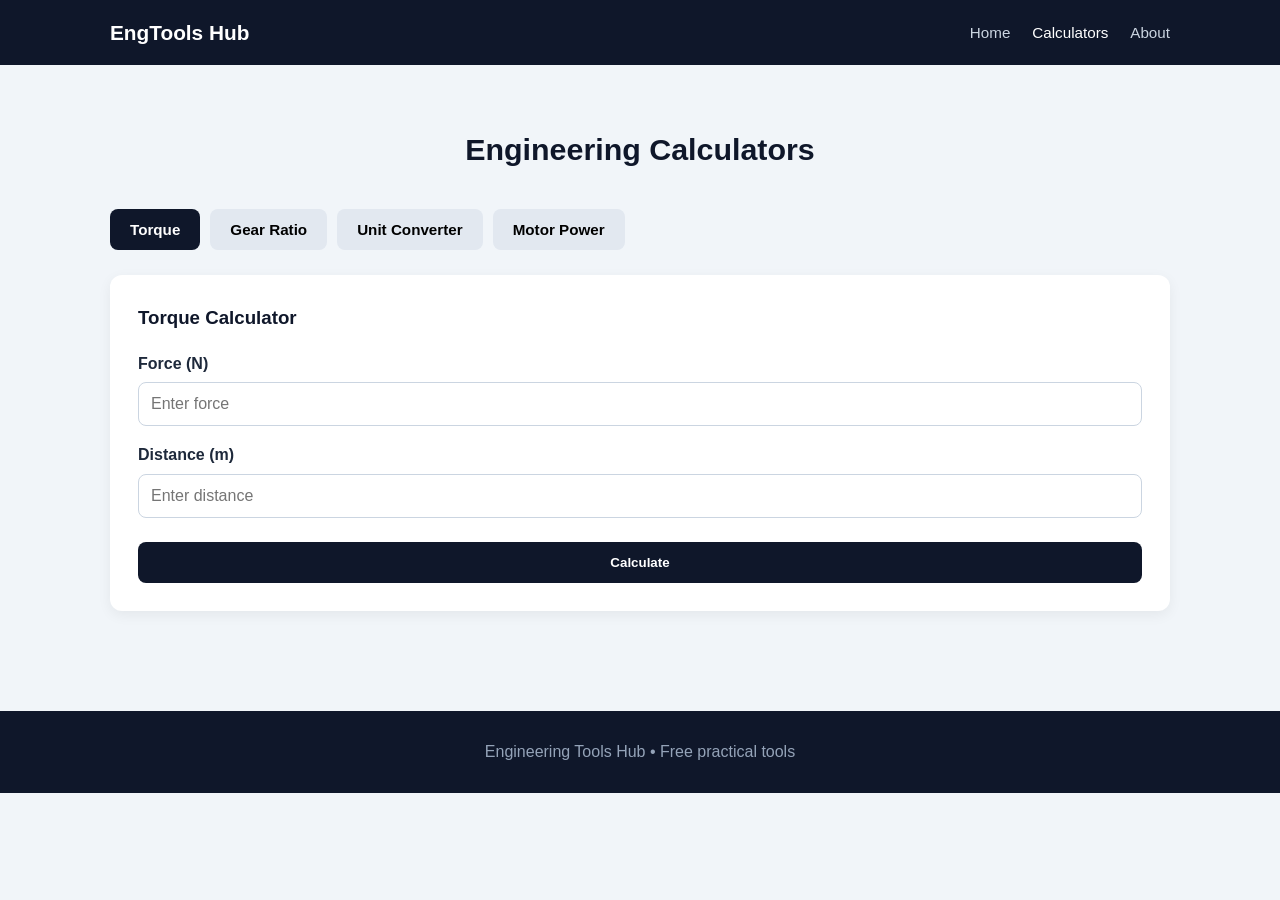
==== calculators.html @ 111ca570 "Add calculators page with multiple engineering tools This file contains the HTML structure and JavaS" ====
<!DOCTYPE html>
<html lang="en">
<head>
    <meta charset="UTF-8">
    <meta name="viewport" content="width=device-width, initial-scale=1.0">
    <title>Calculators | Engineering Tools Hub</title>
    <link rel="stylesheet" href="style.css">
    <style>
        .tabs {
            display: flex;
            gap: 10px;
            margin-bottom: 25px;
            flex-wrap: wrap;
        }
        .tab-btn {
            padding: 12px 20px;
            border: none;
            background: #e2e8f0;
            border-radius: 8px;
            cursor: pointer;
            font-weight: 600;
            font-size: 0.95rem;
        }
        .tab-btn.active {
            background: #0f172a;
            color: white;
        }
        .calc-card {
            display: none;
            background: white;
            padding: 28px;
            border-radius: 12px;
            box-shadow: 0 4px 14px rgba(0,0,0,0.06);
        }
        .calc-card.active {
            display: block;
        }
        .form-group {
            margin-bottom: 16px;
        }
        label {
            display: block;
            font-weight: 600;
            margin-bottom: 6px;
        }
        input, select {
            width: 100%;
            padding: 12px;
            border: 1.5px solid #cbd5e1;
            border-radius: 8px;
            font-size: 1rem;
        }
        .calc-btn {
            background: #0f172a;
            color: white;
            border: none;
            padding: 13px 24px;
            border-radius: 8px;
            font-weight: 600;
            cursor: pointer;
            width: 100%;
            margin-top: 8px;
        }
        .result {
            margin-top: 18px;
            padding: 14px;
            background: #e0f2fe;
            border-radius: 8px;
            font-size: 1.15rem;
            font-weight: 600;
            text-align: center;
            display: none;
        }
    </style>
</head>
<body>

    <nav>
        <div class="container">
            <a href="index.html" class="logo">EngTools Hub</a>
            <ul class="nav-links">
                <li><a href="index.html">Home</a></li>
                <li><a href="calculators.html" class="active">Calculators</a></li>
                <li><a href="about.html">About</a></li>
            </ul>
        </div>
    </nav>

    <section>
        <div class="container">
            <h2 class="section-title">Engineering Calculators</h2>

            <div class="tabs">
                <button class="tab-btn active" onclick="showCalc('torque', this)">Torque</button>
                <button class="tab-btn" onclick="showCalc('gear', this)">Gear Ratio</button>
                <button class="tab-btn" onclick="showCalc('units', this)">Unit Converter</button>
                <button class="tab-btn" onclick="showCalc('power', this)">Motor Power</button>
            </div>

            <!-- Torque -->
            <div id="torque" class="calc-card active">
                <h3 style="margin-bottom:18px; color:#0f172a;">Torque Calculator</h3>
                <div class="form-group">
                    <label>Force (N)</label>
                    <input type="number" id="force" placeholder="Enter force">
                </div>
                <div class="form-group">
                    <label>Distance (m)</label>
                    <input type="number" id="distance" placeholder="Enter distance">
                </div>
                <button class="calc-btn" onclick="calcTorque()">Calculate</button>
                <div class="result" id="torqueResult"></div>
            </div>

            <!-- Gear Ratio -->
            <div id="gear" class="calc-card">
                <h3 style="margin-bottom:18px; color:#0f172a;">Gear Ratio Calculator</h3>
                <div class="form-group">
                    <label>Teeth on Driven Gear</label>
                    <input type="number" id="driven" placeholder="Driven gear teeth">
                </div>
                <div class="form-group">
                    <label>Teeth on Driving Gear</label>
                    <input type="number" id="driving" placeholder="Driving gear teeth">
                </div>
                <button class="calc-btn" onclick="calcGear()">Calculate</button>
                <div class="result" id="gearResult"></div>
            </div>

            <!-- Unit Converter -->
            <div id="units" class="calc-card">
                <h3 style="margin-bottom:18px; color:#0f172a;">Unit Converter</h3>
                <div class="form-group">
                    <label>Value</label>
                    <input type="number" id="unitValue" placeholder="Enter value">
                </div>
                <div class="form-group">
                    <label>From</label>
                    <select id="fromUnit">
                        <option value="mm">mm</option>
                        <option value="cm">cm</option>
                        <option value="m">m</option>
                        <option value="inch">inch</option>
                        <option value="n">Newton (N)</option>
                        <option value="kgf">kgf</option>
                    </select>
                </div>
                <div class="form-group">
                    <label>To</label>
                    <select id="toUnit">
                        <option value="mm">mm</option>
                        <option value="cm">cm</option>
                        <option value="m">m</option>
                        <option value="inch">inch</option>
                        <option value="n">Newton (N)</option>
                        <option value="kgf">kgf</option>
                    </select>
                </div>
                <button class="calc-btn" onclick="convertUnit()">Convert</button>
                <div class="result" id="unitResult"></div>
            </div>

            <!-- Motor Power -->
            <div id="power" class="calc-card">
                <h3 style="margin-bottom:18px; color:#0f172a;">Basic Motor Power Estimator</h3>
                <div class="form-group">
                    <label>Torque (N·m)</label>
                    <input type="number" id="motorTorque" placeholder="Enter torque">
                </div>
                <div class="form-group">
                    <label>Speed (RPM)</label>
                    <input type="number" id="motorRpm" placeholder="Enter RPM">
                </div>
                <button class="calc-btn" onclick="calcPower()">Calculate Power</button>
                <div class="result" id="powerResult"></div>
            </div>
        </div>
    </section>

    <footer>
        <div class="container">
            <p>Engineering Tools Hub • Free practical tools</p>
        </div>
    </footer>

    <script>
        function showCalc(id, btn) {
            document.querySelectorAll('.calc-card').forEach(c => c.classList.remove('active'));
            document.querySelectorAll('.tab-btn').forEach(b => b.classList.remove('active'));
            document.getElementById(id).classList.add('active');
            btn.classList.add('active');
        }

        function calcTorque() {
            const f = parseFloat(document.getElementById('force').value);
            const d = parseFloat(document.getElementById('distance').value);
            const res = document.getElementById('torqueResult');
            if (isNaN(f) || isNaN(d)) {
                res.style.display = 'block';
                res.innerHTML = 'Enter valid numbers';
                return;
            }
            res.style.display = 'block';
            res.innerHTML = `Torque = <strong>${(f * d).toFixed(2)} N·m</strong>`;
        }

        function calcGear() {
            const driven = parseFloat(document.getElementById('driven').value);
            const driving = parseFloat(document.getElementById('driving').value);
            const res = document.getElementById('gearResult');
            if (isNaN(driven) || isNaN(driving) || driving === 0) {
                res.style.display = 'block';
                res.innerHTML = 'Enter valid numbers';
                return;
            }
            res.style.display = 'block';
            res.innerHTML = `Gear Ratio = <strong>${(driven / driving).toFixed(3)} : 1</strong>`;
        }

        function convertUnit() {
            const value = parseFloat(document.getElementById('unitValue').value);
            const from = document.getElementById('fromUnit').value;
            const to = document.getElementById('toUnit').value;
            const res = document.getElementById('unitResult');

            if (isNaN(value)) {
                res.style.display = 'block';
                res.innerHTML = 'Enter a valid number';
                return;
            }

            const toBase = { mm:0.001, cm:0.01, m:1, inch:0.0254, n:1, kgf:9.80665 };
            const length = ['mm','cm','m','inch'];
---- style.css ----
* {
    margin: 0;
    padding: 0;
    box-sizing: border-box;
}

body {
    font-family: 'Segoe UI', Tahoma, Geneva, Verdana, sans-serif;
    background: #f1f5f9;
    color: #1e293b;
    line-height: 1.6;
}

.container {
    max-width: 1100px;
    margin: 0 auto;
    padding: 0 20px;
}

/* Navigation */
nav {
    background: #0f172a;
    padding: 16px 0;
    position: sticky;
    top: 0;
    z-index: 100;
}

nav .container {
    display: flex;
    justify-content: space-between;
    align-items: center;
    flex-wrap: wrap;
    gap: 12px;
}

.logo {
    color: white;
    font-size: 1.3rem;
    font-weight: 700;
    text-decoration: none;
}

.nav-links {
    display: flex;
    gap: 22px;
    list-style: none;
    flex-wrap: wrap;
}

.nav-links a {
    color: #cbd5e1;
    text-decoration: none;
    font-weight: 500;
    font-size: 0.95rem;
}

.nav-links a:hover,
.nav-links a.active {
    color: white;
}

/* Hero */
.hero {
    background: linear-gradient(135deg, #0f172a, #1e3a5f);
    color: white;
    padding: 80px 0;
    text-align: center;
}

.hero h1 {
    font-size: 2.5rem;
    margin-bottom: 15px;
}

.hero p {
    font-size: 1.15rem;
    opacity: 0.9;
    max-width: 650px;
    margin: 0 auto 30px;
}

.btn {
    display: inline-block;
    background: white;
    color: #0f172a;
    padding: 13px 28px;
    border-radius: 8px;
    text-decoration: none;
    font-weight: 600;
}

.btn:hover {
    background: #e2e8f0;
}

/* Sections */
section {
    padding: 60px 0;
}

.section-title {
    text-align: center;
    font-size: 1.9rem;
    color: #0f172a;
    margin-bottom: 35px;
    font-weight: 700;
}

.card {
    background: white;
    padding: 28px;
    border-radius: 12px;
    box-shadow: 0 4px 14px rgba(0,0,0,0.06);
    border: 1px solid #e2e8f0;
}

/* Footer */
footer {
    background: #0f172a;
    color: #94a3b8;
    text-align: center;
    padding: 28px 0;
    margin-top: 40px;
}

/* Mobile */
@media (max-width: 768px) {
    .hero h1 {
        font-size: 1.9rem;
    }
    .nav-links {
        gap: 14px;
    }
}
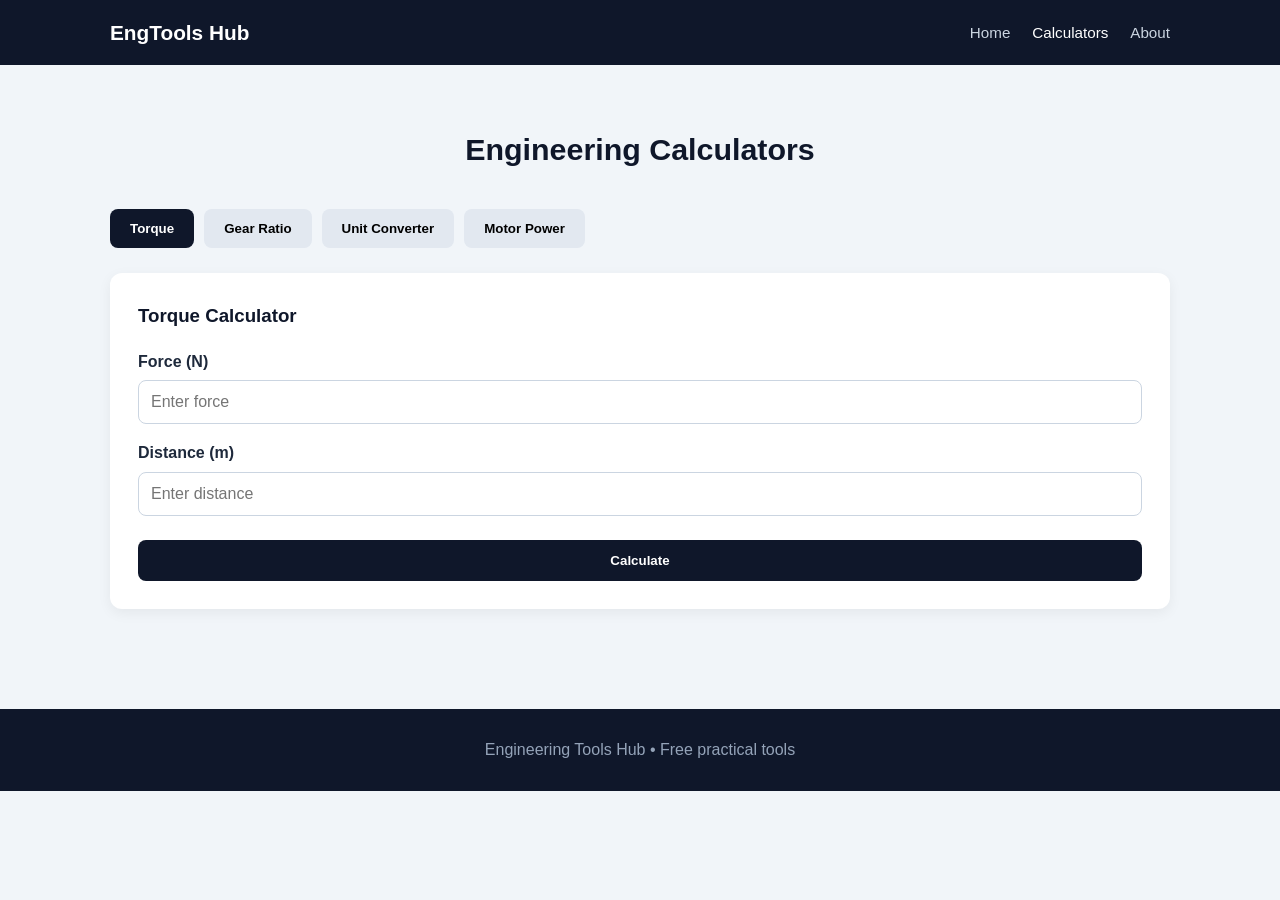
==== commit af1847ee: "Refactor HTML structure and styles for calculators" ====
--- a/calculators.html
+++ b/calculators.html
@@ -1,233 +1,191 @@
 <!DOCTYPE html>
 <html lang="en">
 <head>
-    <meta charset="UTF-8">
-    <meta name="viewport" content="width=device-width, initial-scale=1.0">
-    <title>Calculators | Engineering Tools Hub</title>
-    <link rel="stylesheet" href="style.css">
-    <style>
-        .tabs {
-            display: flex;
-            gap: 10px;
-            margin-bottom: 25px;
-            flex-wrap: wrap;
-        }
-        .tab-btn {
-            padding: 12px 20px;
-            border: none;
-            background: #e2e8f0;
-            border-radius: 8px;
-            cursor: pointer;
-            font-weight: 600;
-            font-size: 0.95rem;
-        }
-        .tab-btn.active {
-            background: #0f172a;
-            color: white;
-        }
-        .calc-card {
-            display: none;
-            background: white;
-            padding: 28px;
-            border-radius: 12px;
-            box-shadow: 0 4px 14px rgba(0,0,0,0.06);
-        }
-        .calc-card.active {
-            display: block;
-        }
-        .form-group {
-            margin-bottom: 16px;
-        }
-        label {
-            display: block;
-            font-weight: 600;
-            margin-bottom: 6px;
-        }
-        input, select {
-            width: 100%;
-            padding: 12px;
-            border: 1.5px solid #cbd5e1;
-            border-radius: 8px;
-            font-size: 1rem;
-        }
-        .calc-btn {
-            background: #0f172a;
-            color: white;
-            border: none;
-            padding: 13px 24px;
-            border-radius: 8px;
-            font-weight: 600;
-            cursor: pointer;
-            width: 100%;
-            margin-top: 8px;
-        }
-        .result {
-            margin-top: 18px;
-            padding: 14px;
-            background: #e0f2fe;
-            border-radius: 8px;
-            font-size: 1.15rem;
-            font-weight: 600;
-            text-align: center;
-            display: none;
-        }
-    </style>
+<meta charset="UTF-8">
+<meta name="viewport" content="width=device-width, initial-scale=1.0">
+<title>Calculators | Engineering Tools Hub</title>
+<link rel="stylesheet" href="style.css">
+<style>
+.tabs{display:flex;gap:10px;margin-bottom:25px;flex-wrap:wrap}
+.tab-btn{padding:12px 20px;border:none;background:#e2e8f0;border-radius:8px;cursor:pointer;font-weight:600}
+.tab-btn.active{background:#0f172a;color:#fff}
+.calc-card{display:none;background:#fff;padding:28px;border-radius:12px;box-shadow:0 4px 14px rgba(0,0,0,.06)}
+.calc-card.active{display:block}
+.form-group{margin-bottom:16px}
+label{display:block;font-weight:600;margin-bottom:6px}
+input,select{width:100%;padding:12px;border:1.5px solid #cbd5e1;border-radius:8px;font-size:1rem}
+.calc-btn{background:#0f172a;color:#fff;border:none;padding:13px 24px;border-radius:8px;font-weight:600;cursor:pointer;width:100%;margin-top:8px}
+.result{margin-top:18px;padding:14px;background:#e0f2fe;border-radius:8px;font-size:1.15rem;font-weight:600;text-align:center;display:none}
+</style>
 </head>
 <body>
+<nav>
+<div class="container">
+<a href="index.html" class="logo">EngTools Hub</a>
+<ul class="nav-links">
+<li><a href="index.html">Home</a></li>
+<li><a href="calculators.html" class="active">Calculators</a></li>
+<li><a href="about.html">About</a></li>
+</ul>
+</div>
+</nav>
 
-    <nav>
-        <div class="container">
-            <a href="index.html" class="logo">EngTools Hub</a>
-            <ul class="nav-links">
-                <li><a href="index.html">Home</a></li>
-                <li><a href="calculators.html" class="active">Calculators</a></li>
-                <li><a href="about.html">About</a></li>
-            </ul>
-        </div>
-    </nav>
+<section>
+<div class="container">
+<h2 class="section-title">Engineering Calculators</h2>
 
-    <section>
-        <div class="container">
-            <h2 class="section-title">Engineering Calculators</h2>
+<div class="tabs">
+<button class="tab-btn active" onclick="showCalc('torque', this)">Torque</button>
+<button class="tab-btn" onclick="showCalc('gear', this)">Gear Ratio</button>
+<button class="tab-btn" onclick="showCalc('units', this)">Unit Converter</button>
+<button class="tab-btn" onclick="showCalc('power', this)">Motor Power</button>
+</div>
 
-            <div class="tabs">
-                <button class="tab-btn active" onclick="showCalc('torque', this)">Torque</button>
-                <button class="tab-btn" onclick="showCalc('gear', this)">Gear Ratio</button>
-                <button class="tab-btn" onclick="showCalc('units', this)">Unit Converter</button>
-                <button class="tab-btn" onclick="showCalc('power', this)">Motor Power</button>
-            </div>
+<!-- Torque -->
+<div id="torque" class="calc-card active">
+<h3 style="margin-bottom:18px;color:#0f172a">Torque Calculator</h3>
+<div class="form-group">
+<label>Force (N)</label>
+<input type="number" id="force" placeholder="Enter force">
+</div>
+<div class="form-group">
+<label>Distance (m)</label>
+<input type="number" id="distance" placeholder="Enter distance">
+</div>
+<button class="calc-btn" onclick="calcTorque()">Calculate</button>
+<div class="result" id="torqueResult"></div>
+</div>
 
-            <!-- Torque -->
-            <div id="torque" class="calc-card active">
-                <h3 style="margin-bottom:18px; color:#0f172a;">Torque Calculator</h3>
-                <div class="form-group">
-                    <label>Force (N)</label>
-                    <input type="number" id="force" placeholder="Enter force">
-                </div>
-                <div class="form-group">
-                    <label>Distance (m)</label>
-                    <input type="number" id="distance" placeholder="Enter distance">
-                </div>
-                <button class="calc-btn" onclick="calcTorque()">Calculate</button>
-                <div class="result" id="torqueResult"></div>
-            </div>
+<!-- Gear -->
+<div id="gear" class="calc-card">
+<h3 style="margin-bottom:18px;color:#0f172a">Gear Ratio Calculator</h3>
+<div class="form-group">
+<label>Teeth on Driven Gear</label>
+<input type="number" id="driven" placeholder="Driven gear teeth">
+</div>
+<div class="form-group">
+<label>Teeth on Driving Gear</label>
+<input type="number" id="driving" placeholder="Driving gear teeth">
+</div>
+<button class="calc-btn" onclick="calcGear()">Calculate</button>
+<div class="result" id="gearResult"></div>
+</div>
 
-            <!-- Gear Ratio -->
-            <div id="gear" class="calc-card">
-                <h3 style="margin-bottom:18px; color:#0f172a;">Gear Ratio Calculator</h3>
-                <div class="form-group">
-                    <label>Teeth on Driven Gear</label>
-                    <input type="number" id="driven" placeholder="Driven gear teeth">
-                </div>
-                <div class="form-group">
-                    <label>Teeth on Driving Gear</label>
-                    <input type="number" id="driving" placeholder="Driving gear teeth">
-                </div>
-                <button class="calc-btn" onclick="calcGear()">Calculate</button>
-                <div class="result" id="gearResult"></div>
-            </div>
+<!-- Units -->
+<div id="units" class="calc-card">
+<h3 style="margin-bottom:18px;color:#0f172a">Unit Converter</h3>
+<div class="form-group">
+<label>Value</label>
+<input type="number" id="unitValue" placeholder="Enter value">
+</div>
+<div class="form-group">
+<label>From</label>
+<select id="fromUnit">
+<option value="mm">mm</option>
+<option value="cm">cm</option>
+<option value="m">m</option>
+<option value="inch">inch</option>
+<option value="n">Newton (N)</option>
+<option value="kgf">kgf</option>
+</select>
+</div>
+<div class="form-group">
+<label>To</label>
+<select id="toUnit">
+<option value="mm">mm</option>
+<option value="cm">cm</option>
+<option value="m">m</option>
+<option value="inch">inch</option>
+<option value="n">Newton (N)</option>
+<option value="kgf">kgf</option>
+</select>
+</div>
+<button class="calc-btn" onclick="convertUnit()">Convert</button>
+<div class="result" id="unitResult"></div>
+</div>
 
-            <!-- Unit Converter -->
-            <div id="units" class="calc-card">
-                <h3 style="margin-bottom:18px; color:#0f172a;">Unit Converter</h3>
-                <div class="form-group">
-                    <label>Value</label>
-                    <input type="number" id="unitValue" placeholder="Enter value">
-                </div>
-                <div class="form-group">
-                    <label>From</label>
-                    <select id="fromUnit">
-                        <option value="mm">mm</option>
-                        <option value="cm">cm</option>
-                        <option value="m">m</option>
-                        <option value="inch">inch</option>
-                        <option value="n">Newton (N)</option>
-                        <option value="kgf">kgf</option>
-                    </select>
-                </div>
-                <div class="form-group">
-                    <label>To</label>
-                    <select id="toUnit">
-                        <option value="mm">mm</option>
-                        <option value="cm">cm</option>
-                        <option value="m">m</option>
-                        <option value="inch">inch</option>
-                        <option value="n">Newton (N)</option>
-                        <option value="kgf">kgf</option>
-                    </select>
-                </div>
-                <button class="calc-btn" onclick="convertUnit()">Convert</button>
-                <div class="result" id="unitResult"></div>
-            </div>
+<!-- Power -->
+<div id="power" class="calc-card">
+<h3 style="margin-bottom:18px;color:#0f172a">Basic Motor Power Estimator</h3>
+<div class="form-group">
+<label>Torque (N·m)</label>
+<input type="number" id="motorTorque" placeholder="Enter torque">
+</div>
+<div class="form-group">
+<label>Speed (RPM)</label>
+<input type="number" id="motorRpm" placeholder="Enter RPM">
+</div>
+<button class="calc-btn" onclick="calcPower()">Calculate Power</button>
+<div class="result" id="powerResult"></div>
+</div>
 
-            <!-- Motor Power -->
-            <div id="power" class="calc-card">
-                <h3 style="margin-bottom:18px; color:#0f172a;">Basic Motor Power Estimator</h3>
-                <div class="form-group">
-                    <label>Torque (N·m)</label>
-                    <input type="number" id="motorTorque" placeholder="Enter torque">
-                </div>
-                <div class="form-group">
-                    <label>Speed (RPM)</label>
-                    <input type="number" id="motorRpm" placeholder="Enter RPM">
-                </div>
-                <button class="calc-btn" onclick="calcPower()">Calculate Power</button>
-                <div class="result" id="powerResult"></div>
-            </div>
-        </div>
-    </section>
+</div>
+</section>
 
-    <footer>
-        <div class="container">
-            <p>Engineering Tools Hub • Free practical tools</p>
-        </div>
-    </footer>
+<footer>
+<div class="container">
+<p>Engineering Tools Hub • Free practical tools</p>
+</div>
+</footer>
 
-    <script>
-        function showCalc(id, btn) {
-            document.querySelectorAll('.calc-card').forEach(c => c.classList.remove('active'));
-            document.querySelectorAll('.tab-btn').forEach(b => b.classList.remove('active'));
-            document.getElementById(id).classList.add('active');
-            btn.classList.add('active');
-        }
+<script>
+function showCalc(id, btn) {
+  document.querySelectorAll('.calc-card').forEach(function(el){ el.classList.remove('active'); });
+  document.querySelectorAll('.tab-btn').forEach(function(el){ el.classList.remove('active'); });
+  document.getElementById(id).classList.add('active');
+  btn.classList.add('active');
+}
 
-        function calcTorque() {
-            const f = parseFloat(document.getElementById('force').value);
-            const d = parseFloat(document.getElementById('distance').value);
-            const res = document.getElementById('torqueResult');
-            if (isNaN(f) || isNaN(d)) {
-                res.style.display = 'block';
-                res.innerHTML = 'Enter valid numbers';
-                return;
-            }
-            res.style.display = 'block';
-            res.innerHTML = `Torque = <strong>${(f * d).toFixed(2)} N·m</strong>`;
-        }
+function calcTorque() {
+  var f = parseFloat(document.getElementById('force').value);
+  var d = parseFloat(document.getElementById('distance').value);
+  var r = document.getElementById('torqueResult');
+  if (isNaN(f) || isNaN(d)) { r.style.display='block'; r.innerHTML='Enter valid numbers'; return; }
+  r.style.display='block';
+  r.innerHTML = 'Torque = <strong>' + (f*d).toFixed(2) + ' N·m</strong>';
+}
 
-        function calcGear() {
-            const driven = parseFloat(document.getElementById('driven').value);
-            const driving = parseFloat(document.getElementById('driving').value);
-            const res = document.getElementById('gearResult');
-            if (isNaN(driven) || isNaN(driving) || driving === 0) {
-                res.style.display = 'block';
-                res.innerHTML = 'Enter valid numbers';
-                return;
-            }
-            res.style.display = 'block';
-            res.innerHTML = `Gear Ratio = <strong>${(driven / driving).toFixed(3)} : 1</strong>`;
-        }
+function calcGear() {
+  var a = parseFloat(document.getElementById('driven').value);
+  var b = parseFloat(document.getElementById('driving').value);
+  var r = document.getElementById('gearResult');
+  if (isNaN(a) || isNaN(b) || b===0) { r.style.display='block'; r.innerHTML='Enter valid numbers'; return; }
+  r.style.display='block';
+  r.innerHTML = 'Gear Ratio = <strong>' + (a/b).toFixed(3) + ' : 1</strong>';
+}
 
-        function convertUnit() {
-            const value = parseFloat(document.getElementById('unitValue').value);
-            const from = document.getElementById('fromUnit').value;
-            const to = document.getElementById('toUnit').value;
-            const res = document.getElementById('unitResult');
+function convertUnit() {
+  var value = parseFloat(document.getElementById('unitValue').value);
+  var from = document.getElementById('fromUnit').value;
+  var to = document.getElementById('toUnit').value;
+  var r = document.getElementById('unitResult');
+  if (isNaN(value)) { r.style.display='block'; r.innerHTML='Enter a valid number'; return; }
 
-            if (isNaN(value)) {
-                res.style.display = 'block';
-                res.innerHTML = 'Enter a valid number';
-                return;
-            }
+  var base = {mm:0.001, cm:0.01, m:1, inch:0.0254, n:1, kgf:9.80665};
+  var length = ['mm','cm','m','inch'];
+  var force = ['n','kgf'];
+  var result;
 
-            const toBase = { mm:0.001, cm:0.01, m:1, inch:0.0254, n:1, kgf:9.80665 };
-            const length = ['mm','cm','m','inch'];
+  if (length.indexOf(from) > -1 && length.indexOf(to) > -1) {
+    result = value * base[from] / base[to];
+  } else if (force.indexOf(from) > -1 && force.indexOf(to) > -1) {
+    result = value * base[from] / base[to];
+  } else {
+    r.style.display='block'; r.innerHTML='Cannot convert between length and force'; return;
+  }
+  r.style.display='block';
+  r.innerHTML = 'Result = <strong>' + result.toFixed(4) + ' ' + to + '</strong>';
+}
+
+function calcPower() {
+  var t = parseFloat(document.getElementById('motorTorque').value);
+  var rpm = parseFloat(document.getElementById('motorRpm').value);
+  var r = document.getElementById('powerResult');
+  if (isNaN(t) || isNaN(rpm)) { r.style.display='block'; r.innerHTML='Enter valid numbers'; return; }
+  var power = (t * rpm) / 9549;
+  r.style.display='block';
+  r.innerHTML = 'Power ≈ <strong>' + power.toFixed(3) + ' kW</strong>';
+}
+</script>
+</body>
+</html>
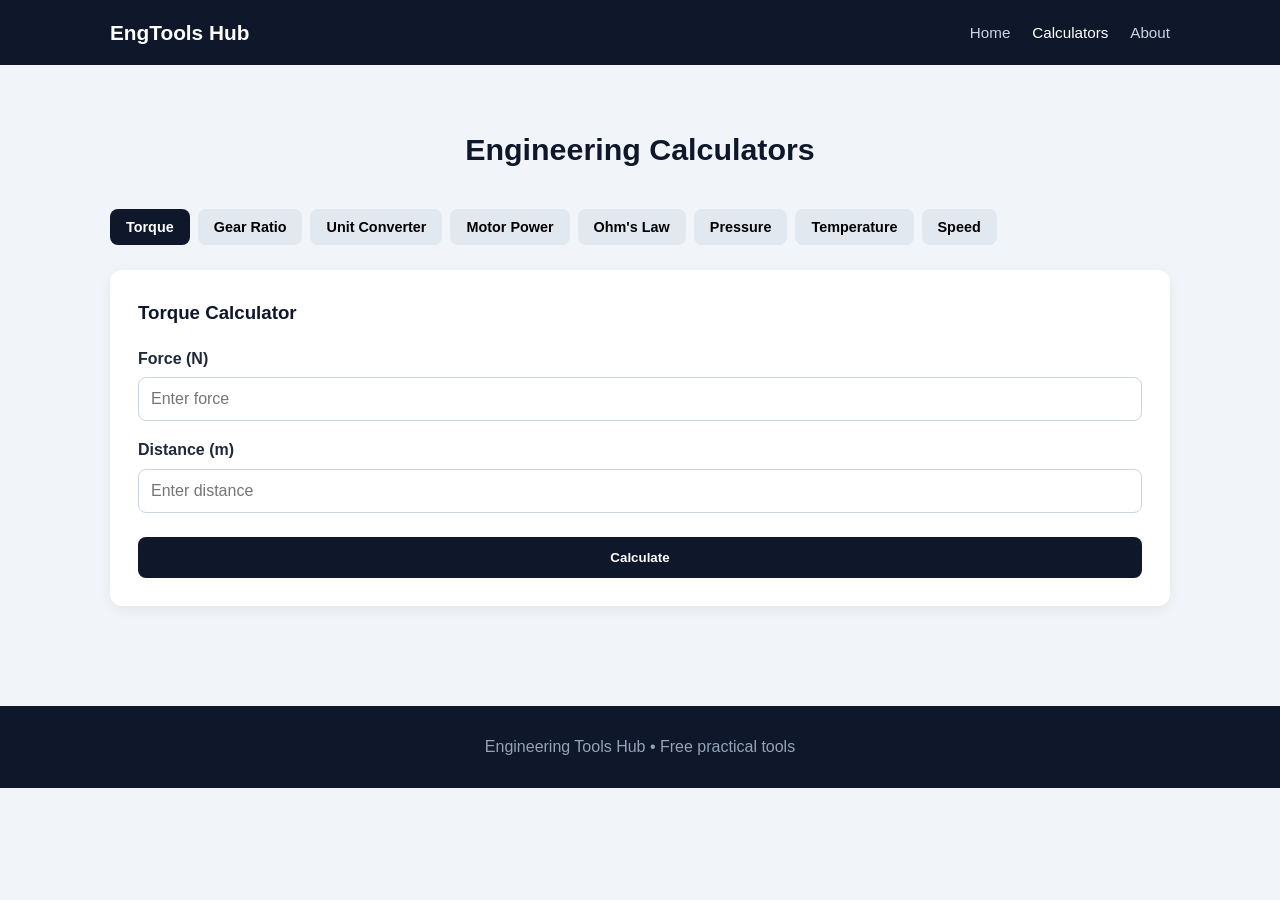
==== commit 6b1cda87: "Update calculators.html" ====
--- a/calculators.html
+++ b/calculators.html
@@ -6,8 +6,8 @@
 <title>Calculators | Engineering Tools Hub</title>
 <link rel="stylesheet" href="style.css">
 <style>
-.tabs{display:flex;gap:10px;margin-bottom:25px;flex-wrap:wrap}
-.tab-btn{padding:12px 20px;border:none;background:#e2e8f0;border-radius:8px;cursor:pointer;font-weight:600}
+.tabs{display:flex;gap:8px;margin-bottom:25px;flex-wrap:wrap}
+.tab-btn{padding:10px 16px;border:none;background:#e2e8f0;border-radius:8px;cursor:pointer;font-weight:600;font-size:0.9rem}
 .tab-btn.active{background:#0f172a;color:#fff}
 .calc-card{display:none;background:#fff;padding:28px;border-radius:12px;box-shadow:0 4px 14px rgba(0,0,0,.06)}
 .calc-card.active{display:block}
@@ -39,93 +39,109 @@
 <button class="tab-btn" onclick="showCalc('gear', this)">Gear Ratio</button>
 <button class="tab-btn" onclick="showCalc('units', this)">Unit Converter</button>
 <button class="tab-btn" onclick="showCalc('power', this)">Motor Power</button>
-</div>
-
-<!-- Torque -->
+<button class="tab-btn" onclick="showCalc('ohm', this)">Ohm's Law</button>
+<button class="tab-btn" onclick="showCalc('pressure', this)">Pressure</button>
+<button class="tab-btn" onclick="showCalc('temp', this)">Temperature</button>
+<button class="tab-btn" onclick="showCalc('speed', this)">Speed</button>
+</div>
+
+<!-- 1. Torque -->
 <div id="torque" class="calc-card active">
 <h3 style="margin-bottom:18px;color:#0f172a">Torque Calculator</h3>
-<div class="form-group">
-<label>Force (N)</label>
-<input type="number" id="force" placeholder="Enter force">
-</div>
-<div class="form-group">
-<label>Distance (m)</label>
-<input type="number" id="distance" placeholder="Enter distance">
-</div>
+<div class="form-group"><label>Force (N)</label><input type="number" id="force" placeholder="Enter force"></div>
+<div class="form-group"><label>Distance (m)</label><input type="number" id="distance" placeholder="Enter distance"></div>
 <button class="calc-btn" onclick="calcTorque()">Calculate</button>
 <div class="result" id="torqueResult"></div>
 </div>
 
-<!-- Gear -->
+<!-- 2. Gear Ratio -->
 <div id="gear" class="calc-card">
 <h3 style="margin-bottom:18px;color:#0f172a">Gear Ratio Calculator</h3>
-<div class="form-group">
-<label>Teeth on Driven Gear</label>
-<input type="number" id="driven" placeholder="Driven gear teeth">
-</div>
-<div class="form-group">
-<label>Teeth on Driving Gear</label>
-<input type="number" id="driving" placeholder="Driving gear teeth">
-</div>
+<div class="form-group"><label>Teeth on Driven Gear</label><input type="number" id="driven" placeholder="Driven gear teeth"></div>
+<div class="form-group"><label>Teeth on Driving Gear</label><input type="number" id="driving" placeholder="Driving gear teeth"></div>
 <button class="calc-btn" onclick="calcGear()">Calculate</button>
 <div class="result" id="gearResult"></div>
 </div>
 
-<!-- Units -->
+<!-- 3. Unit Converter -->
 <div id="units" class="calc-card">
 <h3 style="margin-bottom:18px;color:#0f172a">Unit Converter</h3>
-<div class="form-group">
-<label>Value</label>
-<input type="number" id="unitValue" placeholder="Enter value">
-</div>
-<div class="form-group">
-<label>From</label>
+<div class="form-group"><label>Value</label><input type="number" id="unitValue" placeholder="Enter value"></div>
+<div class="form-group"><label>From</label>
 <select id="fromUnit">
-<option value="mm">mm</option>
-<option value="cm">cm</option>
-<option value="m">m</option>
-<option value="inch">inch</option>
-<option value="n">Newton (N)</option>
-<option value="kgf">kgf</option>
-</select>
-</div>
-<div class="form-group">
-<label>To</label>
+<option value="mm">mm</option><option value="cm">cm</option><option value="m">m</option>
+<option value="inch">inch</option><option value="n">Newton (N)</option><option value="kgf">kgf</option>
+</select></div>
+<div class="form-group"><label>To</label>
 <select id="toUnit">
-<option value="mm">mm</option>
-<option value="cm">cm</option>
-<option value="m">m</option>
-<option value="inch">inch</option>
-<option value="n">Newton (N)</option>
-<option value="kgf">kgf</option>
-</select>
-</div>
+<option value="mm">mm</option><option value="cm">cm</option><option value="m">m</option>
+<option value="inch">inch</option><option value="n">Newton (N)</option><option value="kgf">kgf</option>
+</select></div>
 <button class="calc-btn" onclick="convertUnit()">Convert</button>
 <div class="result" id="unitResult"></div>
 </div>
 
-<!-- Power -->
+<!-- 4. Motor Power -->
 <div id="power" class="calc-card">
 <h3 style="margin-bottom:18px;color:#0f172a">Basic Motor Power Estimator</h3>
-<div class="form-group">
-<label>Torque (N·m)</label>
-<input type="number" id="motorTorque" placeholder="Enter torque">
-</div>
-<div class="form-group">
-<label>Speed (RPM)</label>
-<input type="number" id="motorRpm" placeholder="Enter RPM">
-</div>
+<div class="form-group"><label>Torque (N·m)</label><input type="number" id="motorTorque" placeholder="Enter torque"></div>
+<div class="form-group"><label>Speed (RPM)</label><input type="number" id="motorRpm" placeholder="Enter RPM"></div>
 <button class="calc-btn" onclick="calcPower()">Calculate Power</button>
 <div class="result" id="powerResult"></div>
 </div>
 
+<!-- 5. Ohm's Law -->
+<div id="ohm" class="calc-card">
+<h3 style="margin-bottom:18px;color:#0f172a">Ohm's Law Calculator</h3>
+<div class="form-group"><label>Voltage (V)</label><input type="number" id="voltage" placeholder="Enter voltage"></div>
+<div class="form-group"><label>Current (A)</label><input type="number" id="current" placeholder="Enter current"></div>
+<button class="calc-btn" onclick="calcOhm()">Calculate Resistance</button>
+<div class="result" id="ohmResult"></div>
+</div>
+
+<!-- 6. Pressure -->
+<div id="pressure" class="calc-card">
+<h3 style="margin-bottom:18px;color:#0f172a">Pressure Calculator</h3>
+<div class="form-group"><label>Force (N)</label><input type="number" id="pForce" placeholder="Enter force"></div>
+<div class="form-group"><label>Area (m²)</label><input type="number" id="pArea" placeholder="Enter area"></div>
+<button class="calc-btn" onclick="calcPressure()">Calculate Pressure</button>
+<div class="result" id="pressureResult"></div>
+</div>
+
+<!-- 7. Temperature -->
+<div id="temp" class="calc-card">
+<h3 style="margin-bottom:18px;color:#0f172a">Temperature Converter</h3>
+<div class="form-group"><label>Value</label><input type="number" id="tempValue" placeholder="Enter temperature"></div>
+<div class="form-group"><label>From</label>
+<select id="tempFrom">
+<option value="c">Celsius (°C)</option>
+<option value="f">Fahrenheit (°F)</option>
+<option value="k">Kelvin (K)</option>
+</select></div>
+<div class="form-group"><label>To</label>
+<select id="tempTo">
+<option value="c">Celsius (°C)</option>
+<option value="f">Fahrenheit (°F)</option>
+<option value="k">Kelvin (K)</option>
+</select></div>
+<button class="calc-btn" onclick="convertTemp()">Convert</button>
+<div class="result" id="tempResult"></div>
+</div>
+
+<!-- 8. Speed -->
+<div id="speed" class="calc-card">
+<h3 style="margin-bottom:18px;color:#0f172a">Speed Calculator</h3>
+<div class="form-group"><label>Distance (m)</label><input type="number" id="sDistance" placeholder="Enter distance"></div>
+<div class="form-group"><label>Time (s)</label><input type="number" id="sTime" placeholder="Enter time"></div>
+<button class="calc-btn" onclick="calcSpeed()">Calculate Speed</button>
+<div class="result" id="speedResult"></div>
+</div>
+
 </div>
 </section>
 
 <footer>
-<div class="container">
-<p>Engineering Tools Hub • Free practical tools</p>
-</div>
+<div class="container"><p>Engineering Tools Hub • Free practical tools</p></div>
 </footer>
 
 <script>
@@ -141,8 +157,7 @@
   var d = parseFloat(document.getElementById('distance').value);
   var r = document.getElementById('torqueResult');
   if (isNaN(f) || isNaN(d)) { r.style.display='block'; r.innerHTML='Enter valid numbers'; return; }
-  r.style.display='block';
-  r.innerHTML = 'Torque = <strong>' + (f*d).toFixed(2) + ' N·m</strong>';
+  r.style.display='block'; r.innerHTML = 'Torque = <strong>' + (f*d).toFixed(2) + ' N·m</strong>';
 }
 
 function calcGear() {
@@ -150,8 +165,7 @@
   var b = parseFloat(document.getElementById('driving').value);
   var r = document.getElementById('gearResult');
   if (isNaN(a) || isNaN(b) || b===0) { r.style.display='block'; r.innerHTML='Enter valid numbers'; return; }
-  r.style.display='block';
-  r.innerHTML = 'Gear Ratio = <strong>' + (a/b).toFixed(3) + ' : 1</strong>';
+  r.style.display='block'; r.innerHTML = 'Gear Ratio = <strong>' + (a/b).toFixed(3) + ' : 1</strong>';
 }
 
 function convertUnit() {
@@ -160,21 +174,12 @@
   var to = document.getElementById('toUnit').value;
   var r = document.getElementById('unitResult');
   if (isNaN(value)) { r.style.display='block'; r.innerHTML='Enter a valid number'; return; }
-
   var base = {mm:0.001, cm:0.01, m:1, inch:0.0254, n:1, kgf:9.80665};
-  var length = ['mm','cm','m','inch'];
-  var force = ['n','kgf'];
-  var result;
-
-  if (length.indexOf(from) > -1 && length.indexOf(to) > -1) {
-    result = value * base[from] / base[to];
-  } else if (force.indexOf(from) > -1 && force.indexOf(to) > -1) {
-    result = value * base[from] / base[to];
-  } else {
-    r.style.display='block'; r.innerHTML='Cannot convert between length and force'; return;
-  }
-  r.style.display='block';
-  r.innerHTML = 'Result = <strong>' + result.toFixed(4) + ' ' + to + '</strong>';
+  var length = ['mm','cm','m','inch'], force = ['n','kgf'], result;
+  if (length.indexOf(from)>-1 && length.indexOf(to)>-1) result = value * base[from] / base[to];
+  else if (force.indexOf(from)>-1 && force.indexOf(to)>-1) result = value * base[from] / base[to];
+  else { r.style.display='block'; r.innerHTML='Cannot convert between length and force'; return; }
+  r.style.display='block'; r.innerHTML = 'Result = <strong>' + result.toFixed(4) + ' ' + to + '</strong>';
 }
 
 function calcPower() {
@@ -182,9 +187,53 @@
   var rpm = parseFloat(document.getElementById('motorRpm').value);
   var r = document.getElementById('powerResult');
   if (isNaN(t) || isNaN(rpm)) { r.style.display='block'; r.innerHTML='Enter valid numbers'; return; }
-  var power = (t * rpm) / 9549;
-  r.style.display='block';
-  r.innerHTML = 'Power ≈ <strong>' + power.toFixed(3) + ' kW</strong>';
+  r.style.display='block'; r.innerHTML = 'Power ≈ <strong>' + ((t*rpm)/9549).toFixed(3) + ' kW</strong>';
+}
+
+function calcOhm() {
+  var v = parseFloat(document.getElementById('voltage').value);
+  var i = parseFloat(document.getElementById('current').value);
+  var r = document.getElementById('ohmResult');
+  if (isNaN(v) || isNaN(i) || i===0) { r.style.display='block'; r.innerHTML='Enter valid numbers'; return; }
+  r.style.display='block'; r.innerHTML = 'Resistance = <strong>' + (v/i).toFixed(2) + ' Ω</strong>';
+}
+
+function calcPressure() {
+  var f = parseFloat(document.getElementById('pForce').value);
+  var a = parseFloat(document.getElementById('pArea').value);
+  var r = document.getElementById('pressureResult');
+  if (isNaN(f) || isNaN(a) || a===0) { r.style.display='block'; r.innerHTML='Enter valid numbers'; return; }
+  r.style.display='block'; r.innerHTML = 'Pressure = <strong>' + (f/a).toFixed(2) + ' Pa</strong>';
+}
+
+function convertTemp() {
+  var value = parseFloat(document.getElementById('tempValue').value);
+  var from = document.getElementById('tempFrom').value;
+  var to = document.getElementById('tempTo').value;
+  var r = document.getElementById('tempResult');
+  if (isNaN(value)) { r.style.display='block'; r.innerHTML='Enter a valid number'; return; }
+
+  // Convert to Celsius first
+  var c;
+  if (from === 'c') c = value;
+  else if (from === 'f') c = (value - 32) * 5/9;
+  else c = value - 273.15;
+
+  var result;
+  if (to === 'c') result = c;
+  else if (to === 'f') result = c * 9/5 + 32;
+  else result = c + 273.15;
+
+  var unit = to === 'c' ? '°C' : (to === 'f' ? '°F' : 'K');
+  r.style.display='block'; r.innerHTML = 'Result = <strong>' + result.toFixed(2) + ' ' + unit + '</strong>';
+}
+
+function calcSpeed() {
+  var d = parseFloat(document.getElementById('sDistance').value);
+  var t = parseFloat(document.getElementById('sTime').value);
+  var r = document.getElementById('speedResult');
+  if (isNaN(d) || isNaN(t) || t===0) { r.style.display='block'; r.innerHTML='Enter valid numbers'; return; }
+  r.style.display='block'; r.innerHTML = 'Speed = <strong>' + (d/t).toFixed(2) + ' m/s</strong>';
 }
 </script>
 </body>
